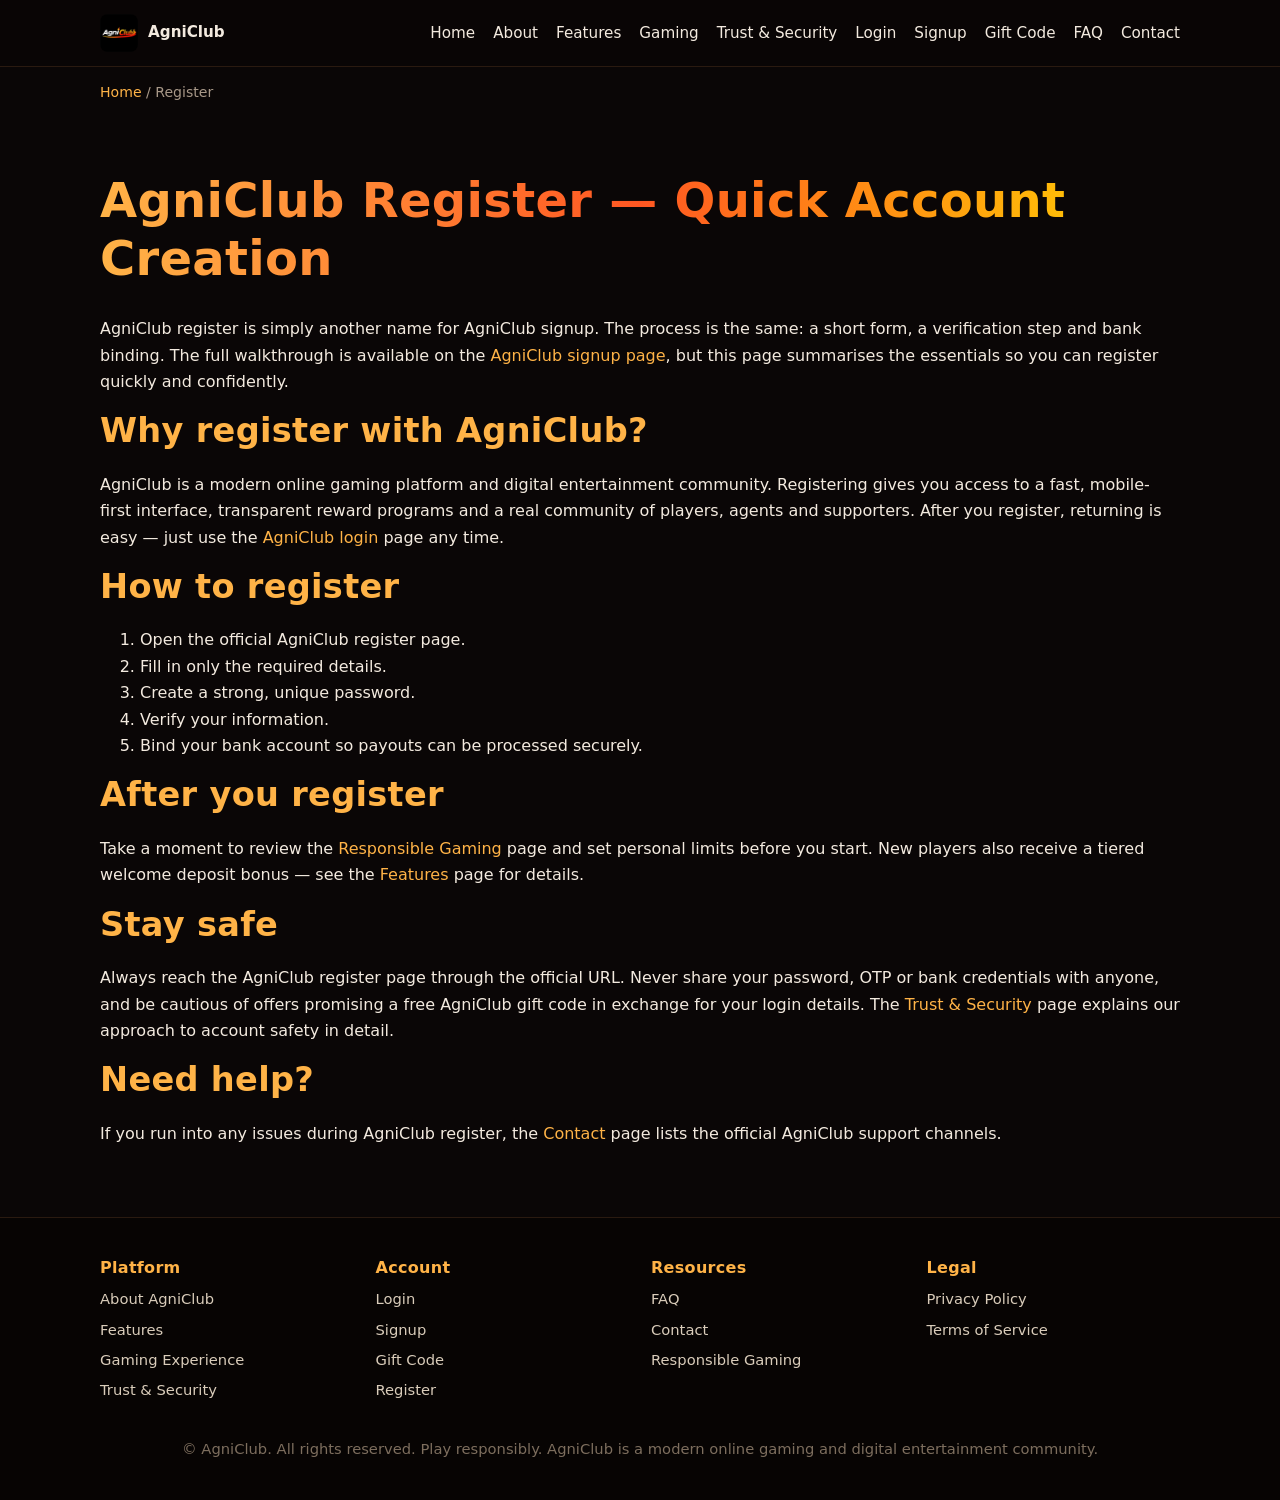
==== register.html @ f40dc788 "Add files via upload" ====
<!doctype html>
<html lang="en">
<head>
<meta charset="utf-8">
<meta name="viewport" content="width=device-width,initial-scale=1">
<title>AgniClub Register — Create Your Account</title>
<meta name="description" content="AgniClub register: a quick guide to creating your AgniClub account safely, with bank binding, the new-player deposit bonus and access to the AgniClub community.">
<meta name="keywords" content="agniclub register, agniclub signup, agniclub, agniclub login, agniclub giftcode">
<meta name="author" content="AgniClub">
<meta name="robots" content="index,follow,max-image-preview:large">
<meta name="theme-color" content="#ff5722">
<link rel="canonical" href="https://agniclub.games/register.html">
<link rel="icon" type="image/svg+xml" href="/assets/favicon.svg">
<link rel="preload" as="style" href="/assets/style.css">
<link rel="stylesheet" href="/assets/style.css">
<meta property="og:type" content="website">
<meta property="og:site_name" content="AgniClub">
<meta property="og:title" content="AgniClub Register — Create Your Account">
<meta property="og:description" content="AgniClub register: a quick guide to creating your AgniClub account safely, with bank binding, the new-player deposit bonus and access to the AgniClub community.">
<meta property="og:url" content="https://agniclub.games/register.html">
<meta property="og:image" content="https://agniclub.games/assets/agniclub-logo.webp">
<meta name="twitter:card" content="summary_large_image">
<meta name="twitter:title" content="AgniClub Register — Create Your Account">
<meta name="twitter:description" content="AgniClub register: a quick guide to creating your AgniClub account safely, with bank binding, the new-player deposit bonus and access to the AgniClub community.">
<meta name="twitter:image" content="https://agniclub.games/assets/agniclub-logo.webp">
<script type="application/ld+json">{"@context":"https://schema.org","@type":"Organization","name":"AgniClub","url":"https://agniclub.games","logo":"https://agniclub.games/assets/agniclub-logo.webp","sameAs":["https://agniclub.games"],"description":"AgniClub is a modern online gaming platform and digital entertainment community offering fast-paced skill-based gaming experiences."}</script>
<script type="application/ld+json">{"@context":"https://schema.org","@type":"WebSite","name":"AgniClub","url":"https://agniclub.games","potentialAction":{"@type":"SearchAction","target":"https://agniclub.games/?q={search_term_string}","query-input":"required name=search_term_string"}}</script>
<script type="application/ld+json">{"@context":"https://schema.org","@type":"WebPage","name":"AgniClub Register \u2014 Create Your Account","url":"https://agniclub.games/register.html","description":"AgniClub register: a quick guide to creating your AgniClub account safely, with bank binding, the new-player deposit bonus and access to the AgniClub community.","isPartOf":{"@type":"WebSite","name":"AgniClub","url":"https://agniclub.games"},"publisher":{"@type":"Organization","name":"AgniClub","logo":{"@type":"ImageObject","url":"https://agniclub.games/assets/agniclub-logo.webp"}}}</script>
<script type="application/ld+json">{"@context":"https://schema.org","@type":"BreadcrumbList","itemListElement":[{"@type":"ListItem","position":1,"name":"Home","item":"https://agniclub.games/"},{"@type":"ListItem","position":2,"name":"Register","item":"https://agniclub.games/register.html"}]}</script>
</head>
<body>
<a class="skip" href="#main">Skip to main content</a>
<header class="site"><nav class="nav" aria-label="Primary">
  <a class="brand" href="/" aria-label="AgniClub home"><img src="/assets/agniclub-logo.webp" alt="AgniClub logo" width="38" height="38" loading="eager" decoding="async"><span>AgniClub</span></a>
  <button class="menu-toggle" aria-label="Toggle menu" aria-expanded="false">Menu</button>
  <ul><li><a href="/">Home</a></li>
<li><a href="/about.html">About</a></li>
<li><a href="/features.html">Features</a></li>
<li><a href="/gaming.html">Gaming</a></li>
<li><a href="/trust-security.html">Trust & Security</a></li>
<li><a href="/login.html">Login</a></li>
<li><a href="/signup.html">Signup</a></li>
<li><a href="/giftcode.html">Gift Code</a></li>
<li><a href="/faq.html">FAQ</a></li>
<li><a href="/contact.html">Contact</a></li></ul>
</nav></header>
<div class="container"><nav class="crumbs" aria-label="Breadcrumb"><a href="/">Home</a> / <span>Register</span></nav></div>
<main id="main">

<section><div class="container">
  <h1>AgniClub Register — Quick Account Creation</h1>
  <p>AgniClub register is simply another name for AgniClub signup. The process is the same: a short form, a verification step and bank binding. The full walkthrough is available on the <a href="/signup.html">AgniClub signup page</a>, but this page summarises the essentials so you can register quickly and confidently.</p>
  <h2>Why register with AgniClub?</h2>
  <p>AgniClub is a modern online gaming platform and digital entertainment community. Registering gives you access to a fast, mobile-first interface, transparent reward programs and a real community of players, agents and supporters. After you register, returning is easy — just use the <a href="/login.html">AgniClub login</a> page any time.</p>
  <h2>How to register</h2>
  <ol>
    <li>Open the official AgniClub register page.</li>
    <li>Fill in only the required details.</li>
    <li>Create a strong, unique password.</li>
    <li>Verify your information.</li>
    <li>Bind your bank account so payouts can be processed securely.</li>
  </ol>
  <h2>After you register</h2>
  <p>Take a moment to review the <a href="/responsible-gaming.html">Responsible Gaming</a> page and set personal limits before you start. New players also receive a tiered welcome deposit bonus — see the <a href="/features.html">Features</a> page for details.</p>
  <h2>Stay safe</h2>
  <p>Always reach the AgniClub register page through the official URL. Never share your password, OTP or bank credentials with anyone, and be cautious of offers promising a free AgniClub gift code in exchange for your login details. The <a href="/trust-security.html">Trust &amp; Security</a> page explains our approach to account safety in detail.</p>
  <h2>Need help?</h2>
  <p>If you run into any issues during AgniClub register, the <a href="/contact.html">Contact</a> page lists the official AgniClub support channels.</p>
</div></section>

</main>
<footer class="site"><div class="container">
  <div class="grid"><div><h3 style="color:#ffb347;font-size:1rem;margin:0 0 10px">Platform</h3><ul style="list-style:none;padding:0;margin:0"><li style="margin:6px 0"><a href="/about.html">About AgniClub</a></li><li style="margin:6px 0"><a href="/features.html">Features</a></li><li style="margin:6px 0"><a href="/gaming.html">Gaming Experience</a></li><li style="margin:6px 0"><a href="/trust-security.html">Trust & Security</a></li></ul></div><div><h3 style="color:#ffb347;font-size:1rem;margin:0 0 10px">Account</h3><ul style="list-style:none;padding:0;margin:0"><li style="margin:6px 0"><a href="/login.html">Login</a></li><li style="margin:6px 0"><a href="/signup.html">Signup</a></li><li style="margin:6px 0"><a href="/giftcode.html">Gift Code</a></li><li style="margin:6px 0"><a href="/register.html">Register</a></li></ul></div><div><h3 style="color:#ffb347;font-size:1rem;margin:0 0 10px">Resources</h3><ul style="list-style:none;padding:0;margin:0"><li style="margin:6px 0"><a href="/faq.html">FAQ</a></li><li style="margin:6px 0"><a href="/contact.html">Contact</a></li><li style="margin:6px 0"><a href="/responsible-gaming.html">Responsible Gaming</a></li></ul></div><div><h3 style="color:#ffb347;font-size:1rem;margin:0 0 10px">Legal</h3><ul style="list-style:none;padding:0;margin:0"><li style="margin:6px 0"><a href="/privacy.html">Privacy Policy</a></li><li style="margin:6px 0"><a href="/terms.html">Terms of Service</a></li></ul></div></div>
  <p style="margin-top:28px;text-align:center;color:#7d6e5e">© AgniClub. All rights reserved. Play responsibly. AgniClub is a modern online gaming and digital entertainment community.</p>
</div></footer>
<script src="/assets/main.js" defer></script>
</body></html>
---- assets/style.css ----
/* AgniClub - lightweight stylesheet */
*,*::before,*::after{box-sizing:border-box}
html{-webkit-text-size-adjust:100%;scroll-behavior:smooth}
body{margin:0;font-family:system-ui,-apple-system,Segoe UI,Roboto,Arial,sans-serif;background:#0a0606;color:#f3eadf;line-height:1.65;font-size:16px}
img{max-width:100%;height:auto;display:block}
a{color:#ffb347;text-decoration:none}
a:hover,a:focus{color:#ffd47a;text-decoration:underline}
h1,h2,h3,h4{font-weight:800;line-height:1.2;margin:0 0 .6em;color:#fff;letter-spacing:.3px}
h1{font-size:clamp(1.9rem,4.5vw,3rem);background:linear-gradient(90deg,#ffb347,#ff5722,#ffd700);-webkit-background-clip:text;background-clip:text;color:transparent}
h2{font-size:clamp(1.5rem,3vw,2.1rem);color:#ffb347}
h3{font-size:1.2rem;color:#ffd47a}
p{margin:0 0 1em}
.container{width:100%;max-width:1120px;margin:0 auto;padding:0 20px}
header.site{position:sticky;top:0;z-index:50;background:rgba(10,6,6,.92);backdrop-filter:blur(8px);border-bottom:1px solid #2a1a10}
.nav{display:flex;align-items:center;justify-content:space-between;padding:14px 20px;max-width:1120px;margin:0 auto;gap:16px}
.brand{display:flex;align-items:center;gap:10px;font-weight:800;color:#fff;font-size:1.1rem}
.brand img{width:38px;height:38px;border-radius:8px}
.nav ul{display:flex;gap:18px;list-style:none;padding:0;margin:0;flex-wrap:wrap}
.nav a{color:#f3eadf;font-size:.95rem}
.btn{display:inline-block;padding:11px 22px;border-radius:8px;font-weight:700;background:linear-gradient(90deg,#ff5722,#ff8a00);color:#fff;border:0;cursor:pointer;transition:transform .15s ease}
.btn:hover{transform:translateY(-1px);color:#fff;text-decoration:none}
.btn.ghost{background:transparent;border:1px solid #ff8a00;color:#ffb347}
.hero{padding:64px 0 56px;background:radial-gradient(ellipse at top,#2a0d05 0%,#0a0606 70%)}
.hero p.lede{font-size:1.15rem;color:#d9ccba;max-width:760px}
.grid{display:grid;gap:22px}
.grid.cols-3{grid-template-columns:repeat(auto-fit,minmax(260px,1fr))}
.grid.cols-2{grid-template-columns:repeat(auto-fit,minmax(300px,1fr))}
.card{background:linear-gradient(160deg,#160a07,#1f0e08);border:1px solid #3a1d10;border-radius:14px;padding:22px}
.card h3{margin-top:0}
section{padding:54px 0;border-top:1px solid #1a0d08}
section:first-of-type{border-top:0}
.section-dark{background:#08-0504}
.muted{color:#bba999}
.kbd{display:inline-block;padding:2px 8px;border-radius:6px;background:#2a1a10;color:#ffd47a;font-size:.85em}
ul.checks{list-style:none;padding:0;margin:0 0 1em}
ul.checks li{padding:8px 0 8px 28px;position:relative}
ul.checks li::before{content:"";position:absolute;left:0;top:14px;width:14px;height:14px;border-radius:50%;background:linear-gradient(135deg,#ff8a00,#ff5722)}
.cta{background:linear-gradient(135deg,#1a0904,#341308);text-align:center;padding:48px 20px;border-radius:16px;margin:36px 0}
.cta h2{margin-top:0}
footer.site{background:#070403;padding:40px 0 24px;border-top:1px solid #2a1a10;color:#a89888;font-size:.92rem}
footer.site .grid{grid-template-columns:repeat(auto-fit,minmax(180px,1fr))}
footer a{color:#d9ccba}
.crumbs{font-size:.88rem;color:#a89888;padding:14px 0}
.crumbs a{color:#ffb347}
table{width:100%;border-collapse:collapse;margin:14px 0;font-size:.95rem}
th,td{border:1px solid #3a1d10;padding:10px;text-align:left}
th{background:#1f0e08;color:#ffd47a}
details{background:#160a07;border:1px solid #3a1d10;border-radius:10px;padding:14px 18px;margin:10px 0}
summary{cursor:pointer;font-weight:700;color:#ffd47a}
.tag{display:inline-block;padding:3px 10px;border-radius:999px;background:#2a1a10;color:#ffb347;font-size:.78rem;margin-right:6px}
.imgwrap{border-radius:14px;overflow:hidden;border:1px solid #3a1d10;background:#0e0604}
@media(max-width:720px){.nav ul{display:none}.nav .menu-toggle{display:inline-flex}}
.menu-toggle{display:none;background:none;border:1px solid #3a1d10;color:#ffb347;border-radius:6px;padding:6px 10px}
.nav.open ul{display:flex;flex-basis:100%;flex-direction:column;gap:8px;padding-top:10px}
.skip{position:absolute;left:-9999px}
.skip:focus{left:10px;top:10px;background:#ff5722;color:#fff;padding:8px 12px;border-radius:6px;z-index:99}
---- assets/style.css ----
/* AgniClub - lightweight stylesheet */
*,*::before,*::after{box-sizing:border-box}
html{-webkit-text-size-adjust:100%;scroll-behavior:smooth}
body{margin:0;font-family:system-ui,-apple-system,Segoe UI,Roboto,Arial,sans-serif;background:#0a0606;color:#f3eadf;line-height:1.65;font-size:16px}
img{max-width:100%;height:auto;display:block}
a{color:#ffb347;text-decoration:none}
a:hover,a:focus{color:#ffd47a;text-decoration:underline}
h1,h2,h3,h4{font-weight:800;line-height:1.2;margin:0 0 .6em;color:#fff;letter-spacing:.3px}
h1{font-size:clamp(1.9rem,4.5vw,3rem);background:linear-gradient(90deg,#ffb347,#ff5722,#ffd700);-webkit-background-clip:text;background-clip:text;color:transparent}
h2{font-size:clamp(1.5rem,3vw,2.1rem);color:#ffb347}
h3{font-size:1.2rem;color:#ffd47a}
p{margin:0 0 1em}
.container{width:100%;max-width:1120px;margin:0 auto;padding:0 20px}
header.site{position:sticky;top:0;z-index:50;background:rgba(10,6,6,.92);backdrop-filter:blur(8px);border-bottom:1px solid #2a1a10}
.nav{display:flex;align-items:center;justify-content:space-between;padding:14px 20px;max-width:1120px;margin:0 auto;gap:16px}
.brand{display:flex;align-items:center;gap:10px;font-weight:800;color:#fff;font-size:1.1rem}
.brand img{width:38px;height:38px;border-radius:8px}
.nav ul{display:flex;gap:18px;list-style:none;padding:0;margin:0;flex-wrap:wrap}
.nav a{color:#f3eadf;font-size:.95rem}
.btn{display:inline-block;padding:11px 22px;border-radius:8px;font-weight:700;background:linear-gradient(90deg,#ff5722,#ff8a00);color:#fff;border:0;cursor:pointer;transition:transform .15s ease}
.btn:hover{transform:translateY(-1px);color:#fff;text-decoration:none}
.btn.ghost{background:transparent;border:1px solid #ff8a00;color:#ffb347}
.hero{padding:64px 0 56px;background:radial-gradient(ellipse at top,#2a0d05 0%,#0a0606 70%)}
.hero p.lede{font-size:1.15rem;color:#d9ccba;max-width:760px}
.grid{display:grid;gap:22px}
.grid.cols-3{grid-template-columns:repeat(auto-fit,minmax(260px,1fr))}
.grid.cols-2{grid-template-columns:repeat(auto-fit,minmax(300px,1fr))}
.card{background:linear-gradient(160deg,#160a07,#1f0e08);border:1px solid #3a1d10;border-radius:14px;padding:22px}
.card h3{margin-top:0}
section{padding:54px 0;border-top:1px solid #1a0d08}
section:first-of-type{border-top:0}
.section-dark{background:#08-0504}
.muted{color:#bba999}
.kbd{display:inline-block;padding:2px 8px;border-radius:6px;background:#2a1a10;color:#ffd47a;font-size:.85em}
ul.checks{list-style:none;padding:0;margin:0 0 1em}
ul.checks li{padding:8px 0 8px 28px;position:relative}
ul.checks li::before{content:"";position:absolute;left:0;top:14px;width:14px;height:14px;border-radius:50%;background:linear-gradient(135deg,#ff8a00,#ff5722)}
.cta{background:linear-gradient(135deg,#1a0904,#341308);text-align:center;padding:48px 20px;border-radius:16px;margin:36px 0}
.cta h2{margin-top:0}
footer.site{background:#070403;padding:40px 0 24px;border-top:1px solid #2a1a10;color:#a89888;font-size:.92rem}
footer.site .grid{grid-template-columns:repeat(auto-fit,minmax(180px,1fr))}
footer a{color:#d9ccba}
.crumbs{font-size:.88rem;color:#a89888;padding:14px 0}
.crumbs a{color:#ffb347}
table{width:100%;border-collapse:collapse;margin:14px 0;font-size:.95rem}
th,td{border:1px solid #3a1d10;padding:10px;text-align:left}
th{background:#1f0e08;color:#ffd47a}
details{background:#160a07;border:1px solid #3a1d10;border-radius:10px;padding:14px 18px;margin:10px 0}
summary{cursor:pointer;font-weight:700;color:#ffd47a}
.tag{display:inline-block;padding:3px 10px;border-radius:999px;background:#2a1a10;color:#ffb347;font-size:.78rem;margin-right:6px}
.imgwrap{border-radius:14px;overflow:hidden;border:1px solid #3a1d10;background:#0e0604}
@media(max-width:720px){.nav ul{display:none}.nav .menu-toggle{display:inline-flex}}
.menu-toggle{display:none;background:none;border:1px solid #3a1d10;color:#ffb347;border-radius:6px;padding:6px 10px}
.nav.open ul{display:flex;flex-basis:100%;flex-direction:column;gap:8px;padding-top:10px}
.skip{position:absolute;left:-9999px}
.skip:focus{left:10px;top:10px;background:#ff5722;color:#fff;padding:8px 12px;border-radius:6px;z-index:99}
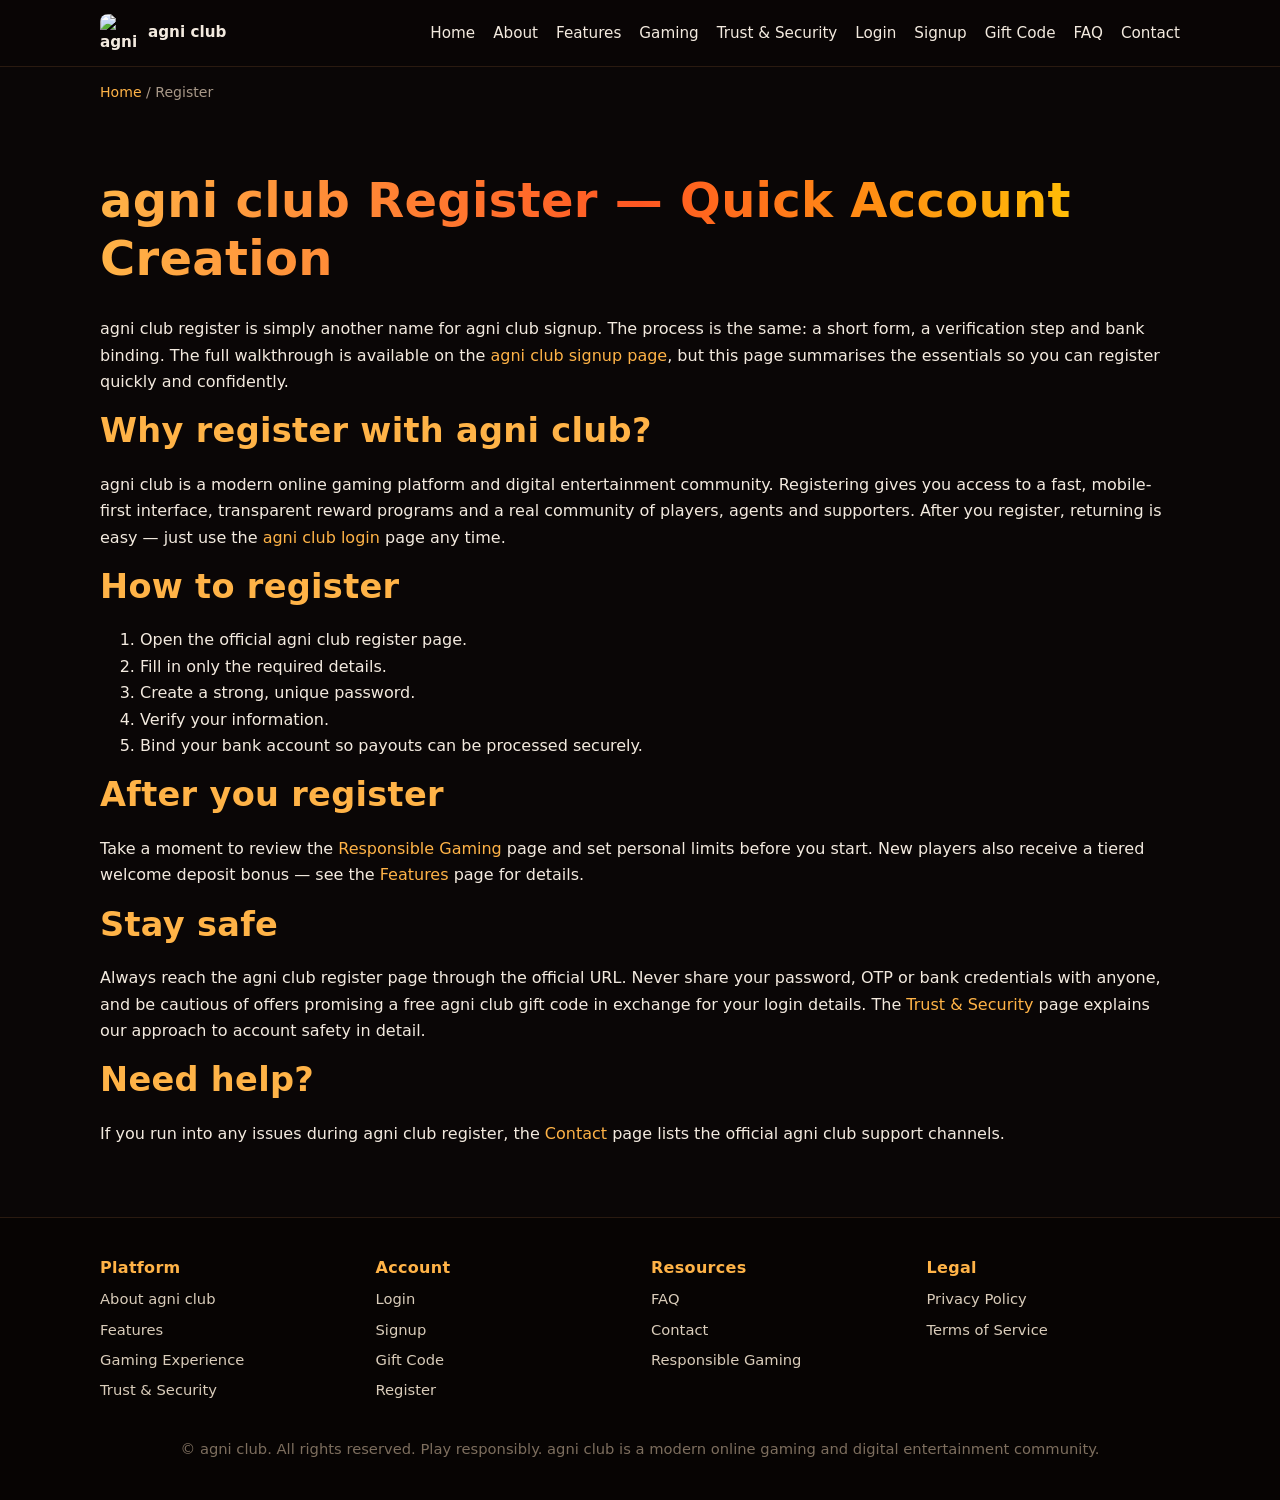
==== commit 3b9f361a: "Update register.html" ====
--- a/register.html
+++ b/register.html
@@ -3,10 +3,10 @@
 <head>
 <meta charset="utf-8">
 <meta name="viewport" content="width=device-width,initial-scale=1">
-<title>AgniClub Register — Create Your Account</title>
-<meta name="description" content="AgniClub register: a quick guide to creating your AgniClub account safely, with bank binding, the new-player deposit bonus and access to the AgniClub community.">
-<meta name="keywords" content="agniclub register, agniclub signup, agniclub, agniclub login, agniclub giftcode">
-<meta name="author" content="AgniClub">
+<title>agni club Register — Create Your Account</title>
+<meta name="description" content="agni club register: a quick guide to creating your agni club account safely, with bank binding, the new-player deposit bonus and access to the agni club community.">
+<meta name="keywords" content="agni club register, agni club signup, agni club, agni club login, agni club giftcode">
+<meta name="author" content="agni club">
 <meta name="robots" content="index,follow,max-image-preview:large">
 <meta name="theme-color" content="#ff5722">
 <link rel="canonical" href="https://agniclub.games/register.html">
@@ -14,24 +14,24 @@
 <link rel="preload" as="style" href="/assets/style.css">
 <link rel="stylesheet" href="/assets/style.css">
 <meta property="og:type" content="website">
-<meta property="og:site_name" content="AgniClub">
-<meta property="og:title" content="AgniClub Register — Create Your Account">
-<meta property="og:description" content="AgniClub register: a quick guide to creating your AgniClub account safely, with bank binding, the new-player deposit bonus and access to the AgniClub community.">
+<meta property="og:site_name" content="agni club">
+<meta property="og:title" content="agni club Register — Create Your Account">
+<meta property="og:description" content="agni club register: a quick guide to creating your agni club account safely, with bank binding, the new-player deposit bonus and access to the agni club community.">
 <meta property="og:url" content="https://agniclub.games/register.html">
-<meta property="og:image" content="https://agniclub.games/assets/agniclub-logo.webp">
+<meta property="og:image" content="https://agniclub.games/assets/agni club-logo.webp">
 <meta name="twitter:card" content="summary_large_image">
-<meta name="twitter:title" content="AgniClub Register — Create Your Account">
-<meta name="twitter:description" content="AgniClub register: a quick guide to creating your AgniClub account safely, with bank binding, the new-player deposit bonus and access to the AgniClub community.">
-<meta name="twitter:image" content="https://agniclub.games/assets/agniclub-logo.webp">
-<script type="application/ld+json">{"@context":"https://schema.org","@type":"Organization","name":"AgniClub","url":"https://agniclub.games","logo":"https://agniclub.games/assets/agniclub-logo.webp","sameAs":["https://agniclub.games"],"description":"AgniClub is a modern online gaming platform and digital entertainment community offering fast-paced skill-based gaming experiences."}</script>
-<script type="application/ld+json">{"@context":"https://schema.org","@type":"WebSite","name":"AgniClub","url":"https://agniclub.games","potentialAction":{"@type":"SearchAction","target":"https://agniclub.games/?q={search_term_string}","query-input":"required name=search_term_string"}}</script>
-<script type="application/ld+json">{"@context":"https://schema.org","@type":"WebPage","name":"AgniClub Register \u2014 Create Your Account","url":"https://agniclub.games/register.html","description":"AgniClub register: a quick guide to creating your AgniClub account safely, with bank binding, the new-player deposit bonus and access to the AgniClub community.","isPartOf":{"@type":"WebSite","name":"AgniClub","url":"https://agniclub.games"},"publisher":{"@type":"Organization","name":"AgniClub","logo":{"@type":"ImageObject","url":"https://agniclub.games/assets/agniclub-logo.webp"}}}</script>
+<meta name="twitter:title" content="agni club Register — Create Your Account">
+<meta name="twitter:description" content="agni club register: a quick guide to creating your agni club account safely, with bank binding, the new-player deposit bonus and access to the agni club community.">
+<meta name="twitter:image" content="https://agniclub.games/assets/agni club-logo.webp">
+<script type="application/ld+json">{"@context":"https://schema.org","@type":"Organization","name":"agni club","url":"https://agniclub.games","logo":"https://agniclub.games/assets/agni club-logo.webp","sameAs":["https://agniclub.games"],"description":"agni club is a modern online gaming platform and digital entertainment community offering fast-paced skill-based gaming experiences."}</script>
+<script type="application/ld+json">{"@context":"https://schema.org","@type":"WebSite","name":"agni club","url":"https://agniclub.games","potentialAction":{"@type":"SearchAction","target":"https://agniclub.games/?q={search_term_string}","query-input":"required name=search_term_string"}}</script>
+<script type="application/ld+json">{"@context":"https://schema.org","@type":"WebPage","name":"agni club Register \u2014 Create Your Account","url":"https://agniclub.games/register.html","description":"agni club register: a quick guide to creating your agni club account safely, with bank binding, the new-player deposit bonus and access to the agni club community.","isPartOf":{"@type":"WebSite","name":"agni club","url":"https://agniclub.games"},"publisher":{"@type":"Organization","name":"agni club","logo":{"@type":"ImageObject","url":"https://agniclub.games/assets/agni club-logo.webp"}}}</script>
 <script type="application/ld+json">{"@context":"https://schema.org","@type":"BreadcrumbList","itemListElement":[{"@type":"ListItem","position":1,"name":"Home","item":"https://agniclub.games/"},{"@type":"ListItem","position":2,"name":"Register","item":"https://agniclub.games/register.html"}]}</script>
 </head>
 <body>
 <a class="skip" href="#main">Skip to main content</a>
 <header class="site"><nav class="nav" aria-label="Primary">
-  <a class="brand" href="/" aria-label="AgniClub home"><img src="/assets/agniclub-logo.webp" alt="AgniClub logo" width="38" height="38" loading="eager" decoding="async"><span>AgniClub</span></a>
+  <a class="brand" href="/" aria-label="agni club home"><img src="/assets/agni club-logo.webp" alt="agni club logo" width="38" height="38" loading="eager" decoding="async"><span>agni club</span></a>
   <button class="menu-toggle" aria-label="Toggle menu" aria-expanded="false">Menu</button>
   <ul><li><a href="/">Home</a></li>
 <li><a href="/about.html">About</a></li>
@@ -48,13 +48,13 @@
 <main id="main">
 
 <section><div class="container">
-  <h1>AgniClub Register — Quick Account Creation</h1>
-  <p>AgniClub register is simply another name for AgniClub signup. The process is the same: a short form, a verification step and bank binding. The full walkthrough is available on the <a href="/signup.html">AgniClub signup page</a>, but this page summarises the essentials so you can register quickly and confidently.</p>
-  <h2>Why register with AgniClub?</h2>
-  <p>AgniClub is a modern online gaming platform and digital entertainment community. Registering gives you access to a fast, mobile-first interface, transparent reward programs and a real community of players, agents and supporters. After you register, returning is easy — just use the <a href="/login.html">AgniClub login</a> page any time.</p>
+  <h1>agni club Register — Quick Account Creation</h1>
+  <p>agni club register is simply another name for agni club signup. The process is the same: a short form, a verification step and bank binding. The full walkthrough is available on the <a href="/signup.html">agni club signup page</a>, but this page summarises the essentials so you can register quickly and confidently.</p>
+  <h2>Why register with agni club?</h2>
+  <p>agni club is a modern online gaming platform and digital entertainment community. Registering gives you access to a fast, mobile-first interface, transparent reward programs and a real community of players, agents and supporters. After you register, returning is easy — just use the <a href="/login.html">agni club login</a> page any time.</p>
   <h2>How to register</h2>
   <ol>
-    <li>Open the official AgniClub register page.</li>
+    <li>Open the official agni club register page.</li>
     <li>Fill in only the required details.</li>
     <li>Create a strong, unique password.</li>
     <li>Verify your information.</li>
@@ -63,15 +63,15 @@
   <h2>After you register</h2>
   <p>Take a moment to review the <a href="/responsible-gaming.html">Responsible Gaming</a> page and set personal limits before you start. New players also receive a tiered welcome deposit bonus — see the <a href="/features.html">Features</a> page for details.</p>
   <h2>Stay safe</h2>
-  <p>Always reach the AgniClub register page through the official URL. Never share your password, OTP or bank credentials with anyone, and be cautious of offers promising a free AgniClub gift code in exchange for your login details. The <a href="/trust-security.html">Trust &amp; Security</a> page explains our approach to account safety in detail.</p>
+  <p>Always reach the agni club register page through the official URL. Never share your password, OTP or bank credentials with anyone, and be cautious of offers promising a free agni club gift code in exchange for your login details. The <a href="/trust-security.html">Trust &amp; Security</a> page explains our approach to account safety in detail.</p>
   <h2>Need help?</h2>
-  <p>If you run into any issues during AgniClub register, the <a href="/contact.html">Contact</a> page lists the official AgniClub support channels.</p>
+  <p>If you run into any issues during agni club register, the <a href="/contact.html">Contact</a> page lists the official agni club support channels.</p>
 </div></section>
 
 </main>
 <footer class="site"><div class="container">
-  <div class="grid"><div><h3 style="color:#ffb347;font-size:1rem;margin:0 0 10px">Platform</h3><ul style="list-style:none;padding:0;margin:0"><li style="margin:6px 0"><a href="/about.html">About AgniClub</a></li><li style="margin:6px 0"><a href="/features.html">Features</a></li><li style="margin:6px 0"><a href="/gaming.html">Gaming Experience</a></li><li style="margin:6px 0"><a href="/trust-security.html">Trust & Security</a></li></ul></div><div><h3 style="color:#ffb347;font-size:1rem;margin:0 0 10px">Account</h3><ul style="list-style:none;padding:0;margin:0"><li style="margin:6px 0"><a href="/login.html">Login</a></li><li style="margin:6px 0"><a href="/signup.html">Signup</a></li><li style="margin:6px 0"><a href="/giftcode.html">Gift Code</a></li><li style="margin:6px 0"><a href="/register.html">Register</a></li></ul></div><div><h3 style="color:#ffb347;font-size:1rem;margin:0 0 10px">Resources</h3><ul style="list-style:none;padding:0;margin:0"><li style="margin:6px 0"><a href="/faq.html">FAQ</a></li><li style="margin:6px 0"><a href="/contact.html">Contact</a></li><li style="margin:6px 0"><a href="/responsible-gaming.html">Responsible Gaming</a></li></ul></div><div><h3 style="color:#ffb347;font-size:1rem;margin:0 0 10px">Legal</h3><ul style="list-style:none;padding:0;margin:0"><li style="margin:6px 0"><a href="/privacy.html">Privacy Policy</a></li><li style="margin:6px 0"><a href="/terms.html">Terms of Service</a></li></ul></div></div>
-  <p style="margin-top:28px;text-align:center;color:#7d6e5e">© AgniClub. All rights reserved. Play responsibly. AgniClub is a modern online gaming and digital entertainment community.</p>
+  <div class="grid"><div><h3 style="color:#ffb347;font-size:1rem;margin:0 0 10px">Platform</h3><ul style="list-style:none;padding:0;margin:0"><li style="margin:6px 0"><a href="/about.html">About agni club</a></li><li style="margin:6px 0"><a href="/features.html">Features</a></li><li style="margin:6px 0"><a href="/gaming.html">Gaming Experience</a></li><li style="margin:6px 0"><a href="/trust-security.html">Trust & Security</a></li></ul></div><div><h3 style="color:#ffb347;font-size:1rem;margin:0 0 10px">Account</h3><ul style="list-style:none;padding:0;margin:0"><li style="margin:6px 0"><a href="/login.html">Login</a></li><li style="margin:6px 0"><a href="/signup.html">Signup</a></li><li style="margin:6px 0"><a href="/giftcode.html">Gift Code</a></li><li style="margin:6px 0"><a href="/register.html">Register</a></li></ul></div><div><h3 style="color:#ffb347;font-size:1rem;margin:0 0 10px">Resources</h3><ul style="list-style:none;padding:0;margin:0"><li style="margin:6px 0"><a href="/faq.html">FAQ</a></li><li style="margin:6px 0"><a href="/contact.html">Contact</a></li><li style="margin:6px 0"><a href="/responsible-gaming.html">Responsible Gaming</a></li></ul></div><div><h3 style="color:#ffb347;font-size:1rem;margin:0 0 10px">Legal</h3><ul style="list-style:none;padding:0;margin:0"><li style="margin:6px 0"><a href="/privacy.html">Privacy Policy</a></li><li style="margin:6px 0"><a href="/terms.html">Terms of Service</a></li></ul></div></div>
+  <p style="margin-top:28px;text-align:center;color:#7d6e5e">© agni club. All rights reserved. Play responsibly. agni club is a modern online gaming and digital entertainment community.</p>
 </div></footer>
 <script src="/assets/main.js" defer></script>
 </body></html>
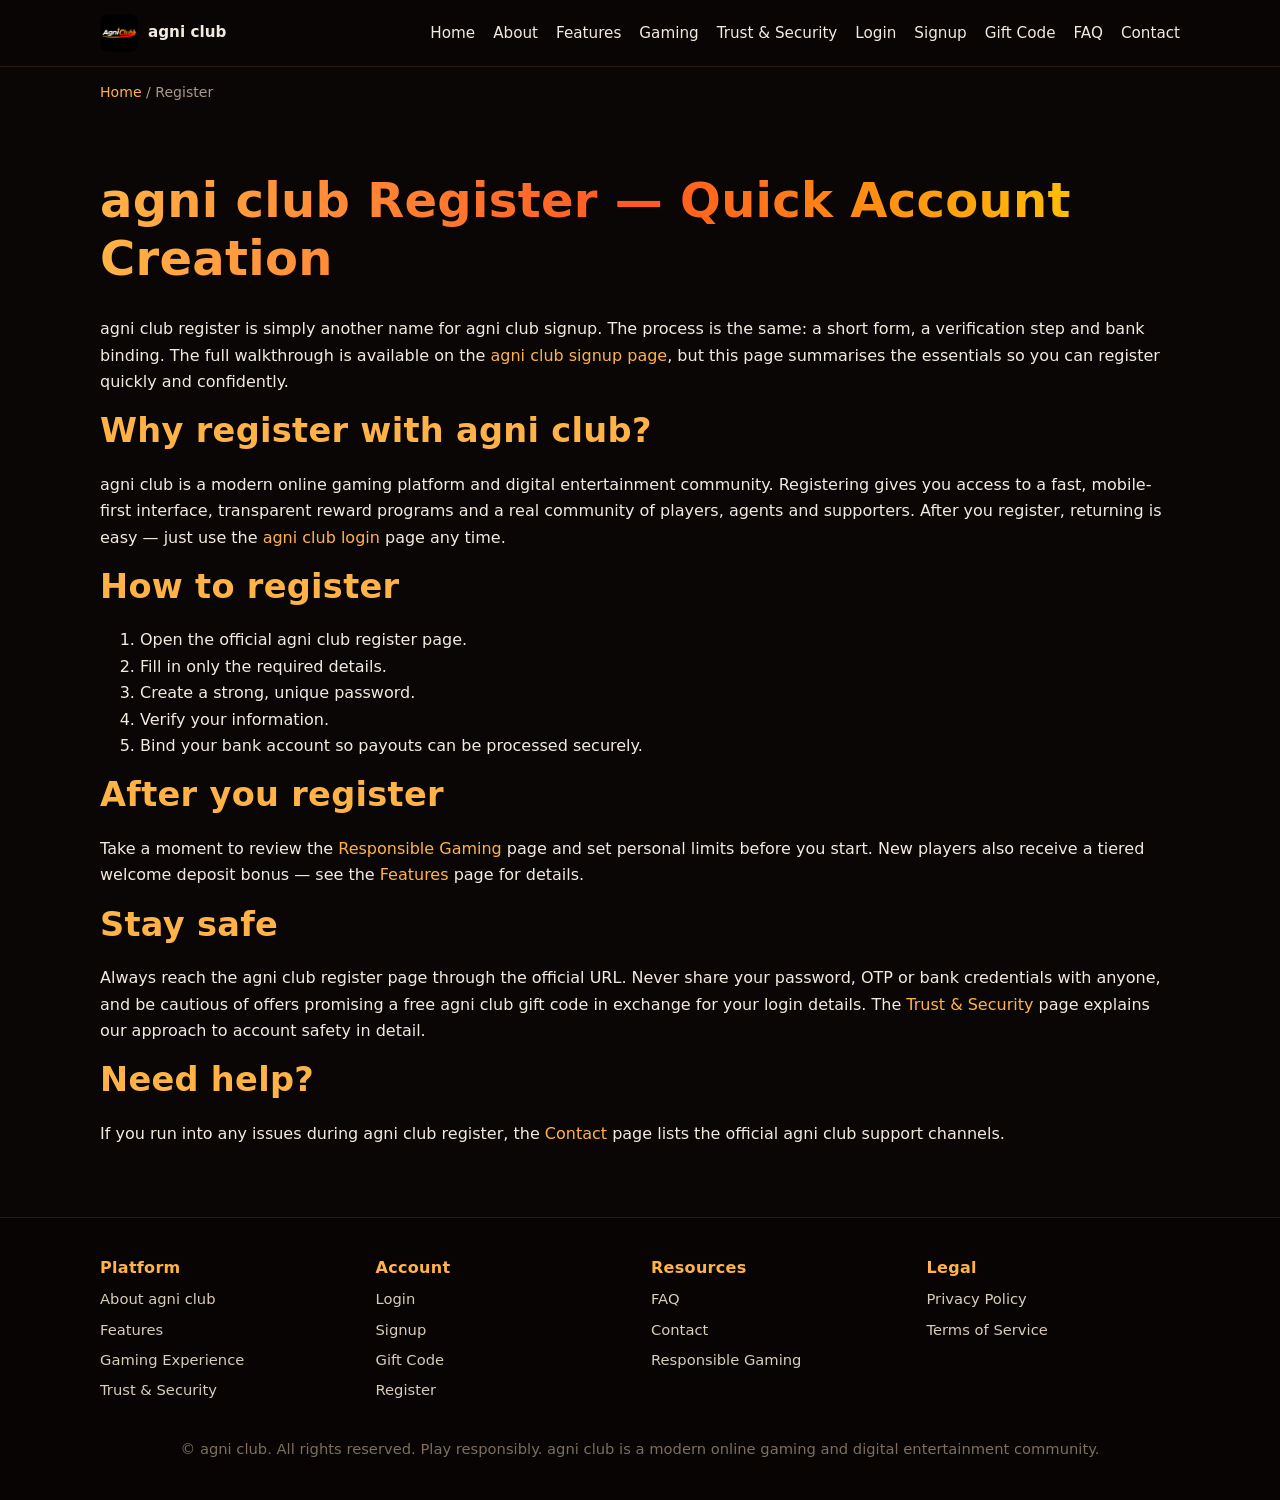
==== commit c2b7c1c6: "Update register.html" ====
--- a/register.html
+++ b/register.html
@@ -18,20 +18,20 @@
 <meta property="og:title" content="agni club Register — Create Your Account">
 <meta property="og:description" content="agni club register: a quick guide to creating your agni club account safely, with bank binding, the new-player deposit bonus and access to the agni club community.">
 <meta property="og:url" content="https://agniclub.games/register.html">
-<meta property="og:image" content="https://agniclub.games/assets/agni club-logo.webp">
+<meta property="og:image" content="https://agniclub.games/assets/agniclub-logo.webp">
 <meta name="twitter:card" content="summary_large_image">
 <meta name="twitter:title" content="agni club Register — Create Your Account">
 <meta name="twitter:description" content="agni club register: a quick guide to creating your agni club account safely, with bank binding, the new-player deposit bonus and access to the agni club community.">
-<meta name="twitter:image" content="https://agniclub.games/assets/agni club-logo.webp">
-<script type="application/ld+json">{"@context":"https://schema.org","@type":"Organization","name":"agni club","url":"https://agniclub.games","logo":"https://agniclub.games/assets/agni club-logo.webp","sameAs":["https://agniclub.games"],"description":"agni club is a modern online gaming platform and digital entertainment community offering fast-paced skill-based gaming experiences."}</script>
+<meta name="twitter:image" content="https://agniclub.games/assets/agniclub-logo.webp">
+<script type="application/ld+json">{"@context":"https://schema.org","@type":"Organization","name":"agni club","url":"https://agniclub.games","logo":"https://agniclub.games/assets/agniclub-logo.webp","sameAs":["https://agniclub.games"],"description":"agni club is a modern online gaming platform and digital entertainment community offering fast-paced skill-based gaming experiences."}</script>
 <script type="application/ld+json">{"@context":"https://schema.org","@type":"WebSite","name":"agni club","url":"https://agniclub.games","potentialAction":{"@type":"SearchAction","target":"https://agniclub.games/?q={search_term_string}","query-input":"required name=search_term_string"}}</script>
-<script type="application/ld+json">{"@context":"https://schema.org","@type":"WebPage","name":"agni club Register \u2014 Create Your Account","url":"https://agniclub.games/register.html","description":"agni club register: a quick guide to creating your agni club account safely, with bank binding, the new-player deposit bonus and access to the agni club community.","isPartOf":{"@type":"WebSite","name":"agni club","url":"https://agniclub.games"},"publisher":{"@type":"Organization","name":"agni club","logo":{"@type":"ImageObject","url":"https://agniclub.games/assets/agni club-logo.webp"}}}</script>
+<script type="application/ld+json">{"@context":"https://schema.org","@type":"WebPage","name":"agni club Register \u2014 Create Your Account","url":"https://agniclub.games/register.html","description":"agni club register: a quick guide to creating your agni club account safely, with bank binding, the new-player deposit bonus and access to the agni club community.","isPartOf":{"@type":"WebSite","name":"agni club","url":"https://agniclub.games"},"publisher":{"@type":"Organization","name":"agni club","logo":{"@type":"ImageObject","url":"https://agniclub.games/assets/agniclub-logo.webp"}}}</script>
 <script type="application/ld+json">{"@context":"https://schema.org","@type":"BreadcrumbList","itemListElement":[{"@type":"ListItem","position":1,"name":"Home","item":"https://agniclub.games/"},{"@type":"ListItem","position":2,"name":"Register","item":"https://agniclub.games/register.html"}]}</script>
 </head>
 <body>
 <a class="skip" href="#main">Skip to main content</a>
 <header class="site"><nav class="nav" aria-label="Primary">
-  <a class="brand" href="/" aria-label="agni club home"><img src="/assets/agni club-logo.webp" alt="agni club logo" width="38" height="38" loading="eager" decoding="async"><span>agni club</span></a>
+  <a class="brand" href="/" aria-label="agni club home"><img src="/assets/agniclub-logo.webp" alt="agni club logo" width="38" height="38" loading="eager" decoding="async"><span>agni club</span></a>
   <button class="menu-toggle" aria-label="Toggle menu" aria-expanded="false">Menu</button>
   <ul><li><a href="/">Home</a></li>
 <li><a href="/about.html">About</a></li>
